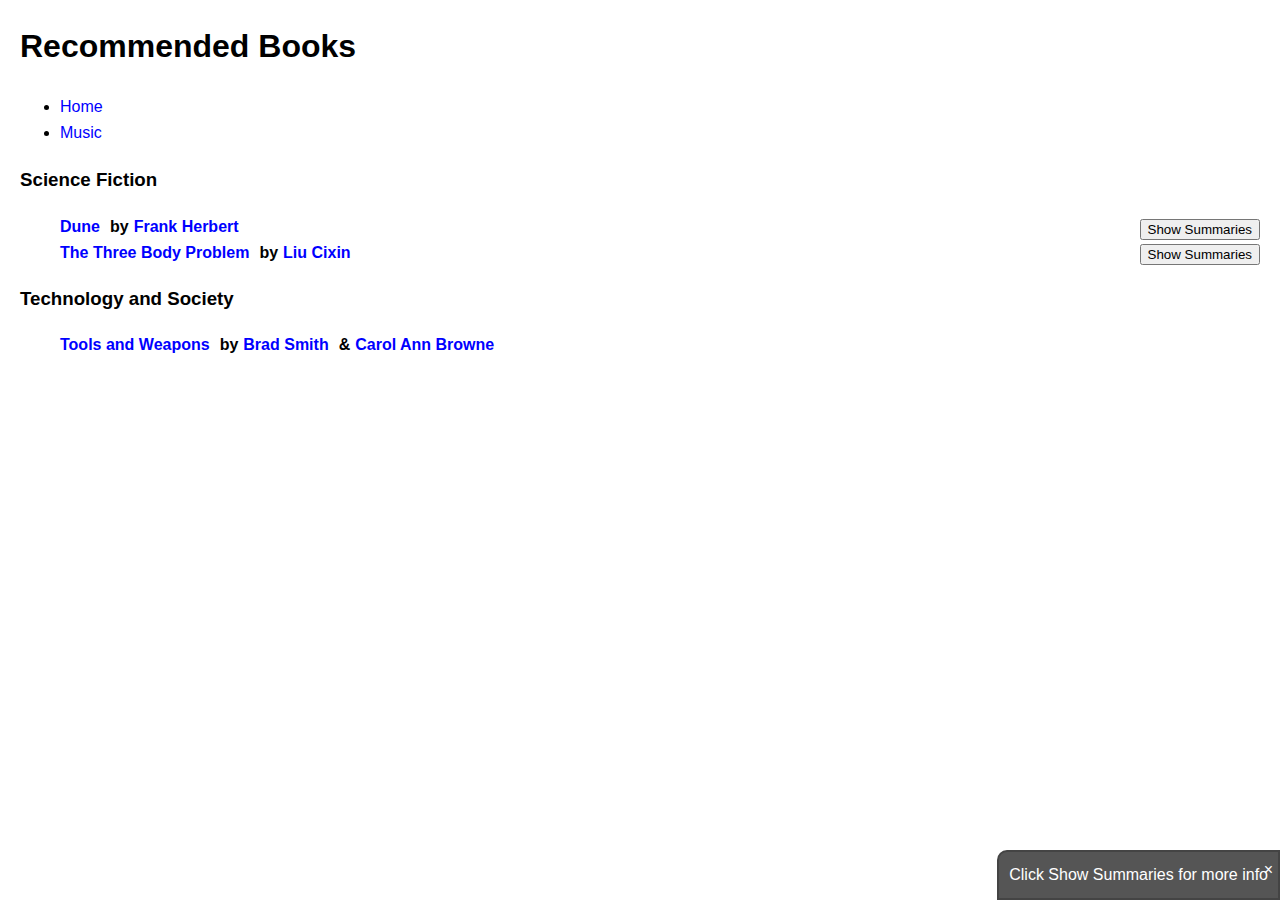
==== books.html @ 4970b01d "organized the info better" ====
<!DOCTYPE html>
<html lang="en">
    <head>
        <meta charset="UTF-8">
        <meta name="viewport" content="width=device-width, initial-scale=1.0">
        <title>Jaden's Book Recommendations</title>
        <link rel="stylesheet" href="styles.css">
        <script src="script.js"></script>
    </head>
<body>
    <header>
        <h1>Recommended Books</h1>
        <nav>
            <ul>
                <li><a href="index.html">Home</a></li>
                <li><a href="music.html">Music</a></li>
            </ul>
        </nav>
    </header>
    <article class="genre">
        <h3>Science Fiction</h3>
        <ul>
            <li class="book-item">
                <a class="book-title tooltip" href="https://en.wikipedia.org/wiki/Dune_(novel)" target="_blank"
                    rel="noopener" data-title="Dune_(novel)">Dune</a>
                <span class="author-label">by</span>
                <a class="author-name tooltip" href="https://en.wikipedia.org/wiki/Frank_Herbert" target="_blank"
                    rel="noopener" data-title="Frank_Herbert">Frank Herbert</a>
                <button class="summary-button" onclick="loadSummary('Dune_(novel)', 'Frank_Herbert')">Show
                    Summaries</button>
            </li>
            <li class="book-item">
                <a class="book-title tooltip" href="https://en.wikipedia.org/wiki/The_Three-Body_Problem_(novel)"
                    target="_blank" rel="noopener" data-title="The_Three-Body_Problem_(novel)">The Three Body
                    Problem</a>
                <span class="author-label">by</span>
                <a class="author-name tooltip" href="https://en.wikipedia.org/wiki/Liu_Cixin" target="_blank"
                    rel="noopener" data-title="Liu_Cixin">Liu Cixin</a>
                <button class="summary-button"
                    onclick="loadSummary('The_Three-Body_Problem_(novel)', 'Liu_Cixin')">Show Summaries</button>
            </li>
        </ul>
    </article>
    <article class="genre">
        <h3>Technology and Society</h3>
        <ul>
            <li class="book-item">
                <a class="book-title tooltip" href="https://www.google.com/books/edition/Tools_and_Weapons/WeJsxQEACAAJ?hl=en" target="_blank"
                    rel="noopener" data-title="Tools_and_Weapons">Tools and Weapons</a>
                <span class="author-label">by</span>
                <a class="author-name tooltip" href="https://en.wikipedia.org/wiki/Brad_Smith_(American_lawyer)" target="_blank"
                    rel="noopener" data-title="Brad_Smith">Brad Smith</a> <span class="author-label">&</span>
                <a class="author-name tooltip" href="https://twitter.com/carolannbrowne?lang=en" target="_blank"
                    rel="noopener" data-title="Carol_Ann_Browne">Carol Ann Browne</a>
            </li>
        </ul>
    </article>    
    <div id="fixed-tooltip" class="fixed-tooltip">
        <div id="tooltip-content">Click Show Summaries for more info</div>
        <span class="close-button" onclick="closeTooltip()">&times;</span>
    </div>
</body>
</html>
---- styles.css ----
body {
    font-family: Arial, sans-serif;
    line-height: 1.6;
    margin: 20px;
}
header, nav, section, footer {
    margin-bottom: 20px;
}
a {
    color: blue;
    text-decoration: none;
}
a:hover {
    text-decoration: underline;
}
.genre {
    font-weight: bold;
    margin-top: 10px;
}
.book-item {
    display: flex;
    align-items: center;
}
.book-title, .author-name {
    margin-right: 5px;
}
.author-label {
    margin: 0 5px; /* Adds spacing around 'by' */
}
.summary-button {
    margin-left: auto; /* Pushes the button to the right */
}

/* Tooltip styles */
.tooltip {
    position: relative;
}
.tooltiptext {
    visibility: hidden;
    width: 200px;
    background-color: #555;
    color: #fff;
    text-align: center;
    border-radius: 6px;
    padding: 5px;
    position: absolute;
    z-index: 1;
    opacity: 0;
    transition: opacity 0.3s;
}
.tooltip:hover .tooltiptext {
    visibility: visible;
    opacity: 1;
}
.fixed-tooltip {
    position: fixed;
    bottom: 0;
    right: 0;
    background-color: #555;
    color: #fff;
    padding: 10px;
    border-radius: 10px 0 0 0;
    border: 2px solid #444;  /* New border */
}
.close-button {
    position: absolute;
    top: 5px;
    right: 5px;
    cursor: pointer;
}

.album-container {
    display: flex;
    flex-direction: column;
    justify-content: space-between;
}

.album-details, .album-embed {
    align-self: flex-start;
}

.summary-button {
    align-self: flex-end;
}
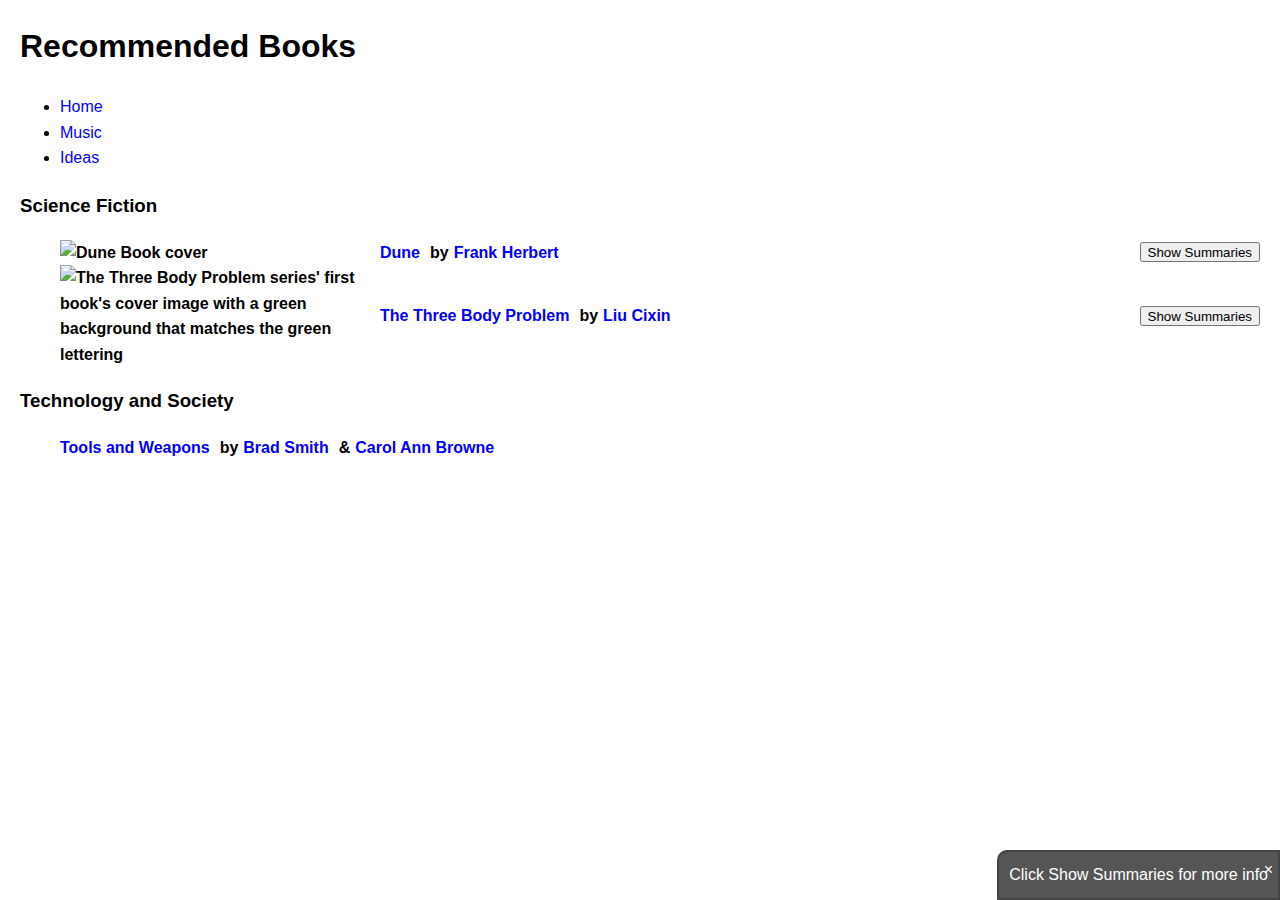
==== commit c49d473e: "Updated the music and added an ideas section" ====
--- a/books.html
+++ b/books.html
@@ -14,6 +14,7 @@
             <ul>
                 <li><a href="index.html">Home</a></li>
                 <li><a href="music.html">Music</a></li>
+                <li><a href="ideas.html">Ideas</a></li>
             </ul>
         </nav>
     </header>
@@ -21,6 +22,7 @@
         <h3>Science Fiction</h3>
         <ul>
             <li class="book-item">
+                <img src="https://m.media-amazon.com/images/I/410TASe+8JL._SX329_BO1,204,203,200_.jpg" alt="Dune Book cover" class="book-image" style="width:100%; max-width:300px;">
                 <a class="book-title tooltip" href="https://en.wikipedia.org/wiki/Dune_(novel)" target="_blank"
                     rel="noopener" data-title="Dune_(novel)">Dune</a>
                 <span class="author-label">by</span>
@@ -30,6 +32,7 @@
                     Summaries</button>
             </li>
             <li class="book-item">
+               <img src="https://media.wired.com/photos/5926b380cefba457b079adef/191:100/w_1280,c_limit/ThreeBodyProblemHP.jpg" class="book-image" alt="The Three Body Problem series' first book's cover image with a green background that matches the green lettering" style="width:100%; max-width:300px;">
                 <a class="book-title tooltip" href="https://en.wikipedia.org/wiki/The_Three-Body_Problem_(novel)"
                     target="_blank" rel="noopener" data-title="The_Three-Body_Problem_(novel)">The Three Body
                     Problem</a>
--- a/styles.css
+++ b/styles.css
@@ -80,5 +80,11 @@
 }
 
 .summary-button {
-    align-self: flex-end;
+    height: 20px;
 }
+
+.book-image {
+    margin-right: 20px;
+    display: flex;
+    
+}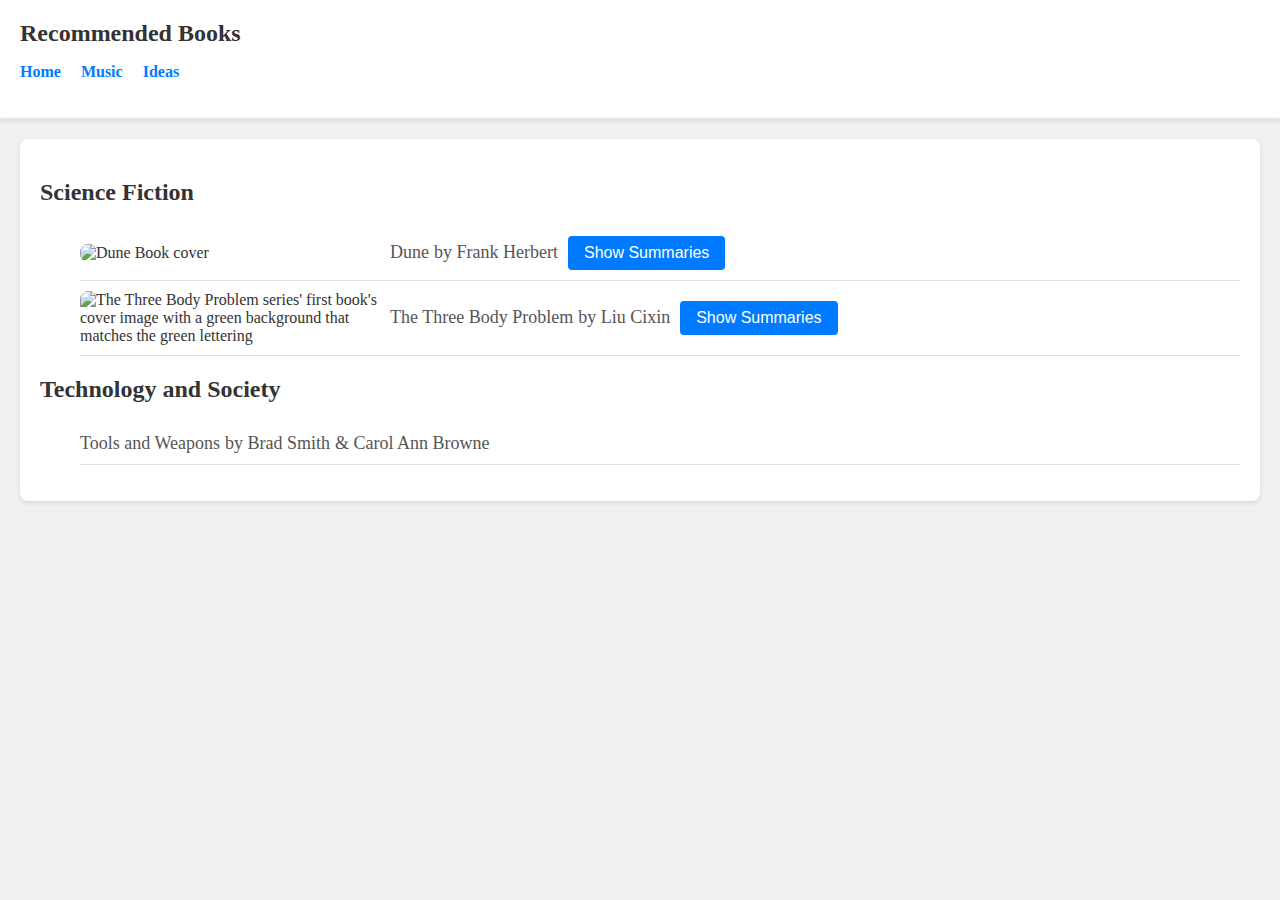
==== commit b76c874f: "updated the css for music and books page" ====
--- a/books.html
+++ b/books.html
@@ -1,12 +1,14 @@
 <!DOCTYPE html>
 <html lang="en">
-    <head>
-        <meta charset="UTF-8">
-        <meta name="viewport" content="width=device-width, initial-scale=1.0">
-        <title>Jaden's Book Recommendations</title>
-        <link rel="stylesheet" href="styles.css">
-        <script src="script.js"></script>
-    </head>
+
+<head>
+    <meta charset="UTF-8">
+    <meta name="viewport" content="width=device-width, initial-scale=1.0">
+    <title>Jaden's Book Recommendations</title>
+    <link rel="stylesheet" href="books.css">
+    <script src="script.js"></script>
+</head>
+
 <body>
     <header>
         <h1>Recommended Books</h1>
@@ -18,49 +20,48 @@
             </ul>
         </nav>
     </header>
-    <article class="genre">
-        <h3>Science Fiction</h3>
-        <ul>
-            <li class="book-item">
-                <img src="https://m.media-amazon.com/images/I/410TASe+8JL._SX329_BO1,204,203,200_.jpg" alt="Dune Book cover" class="book-image" style="width:100%; max-width:300px;">
-                <a class="book-title tooltip" href="https://en.wikipedia.org/wiki/Dune_(novel)" target="_blank"
-                    rel="noopener" data-title="Dune_(novel)">Dune</a>
-                <span class="author-label">by</span>
-                <a class="author-name tooltip" href="https://en.wikipedia.org/wiki/Frank_Herbert" target="_blank"
-                    rel="noopener" data-title="Frank_Herbert">Frank Herbert</a>
-                <button class="summary-button" onclick="loadSummary('Dune_(novel)', 'Frank_Herbert')">Show
-                    Summaries</button>
-            </li>
-            <li class="book-item">
-               <img src="https://media.wired.com/photos/5926b380cefba457b079adef/191:100/w_1280,c_limit/ThreeBodyProblemHP.jpg" class="book-image" alt="The Three Body Problem series' first book's cover image with a green background that matches the green lettering" style="width:100%; max-width:300px;">
-                <a class="book-title tooltip" href="https://en.wikipedia.org/wiki/The_Three-Body_Problem_(novel)"
-                    target="_blank" rel="noopener" data-title="The_Three-Body_Problem_(novel)">The Three Body
-                    Problem</a>
-                <span class="author-label">by</span>
-                <a class="author-name tooltip" href="https://en.wikipedia.org/wiki/Liu_Cixin" target="_blank"
-                    rel="noopener" data-title="Liu_Cixin">Liu Cixin</a>
-                <button class="summary-button"
-                    onclick="loadSummary('The_Three-Body_Problem_(novel)', 'Liu_Cixin')">Show Summaries</button>
-            </li>
-        </ul>
-    </article>
-    <article class="genre">
-        <h3>Technology and Society</h3>
-        <ul>
-            <li class="book-item">
-                <a class="book-title tooltip" href="https://www.google.com/books/edition/Tools_and_Weapons/WeJsxQEACAAJ?hl=en" target="_blank"
-                    rel="noopener" data-title="Tools_and_Weapons">Tools and Weapons</a>
-                <span class="author-label">by</span>
-                <a class="author-name tooltip" href="https://en.wikipedia.org/wiki/Brad_Smith_(American_lawyer)" target="_blank"
-                    rel="noopener" data-title="Brad_Smith">Brad Smith</a> <span class="author-label">&</span>
-                <a class="author-name tooltip" href="https://twitter.com/carolannbrowne?lang=en" target="_blank"
-                    rel="noopener" data-title="Carol_Ann_Browne">Carol Ann Browne</a>
-            </li>
-        </ul>
-    </article>    
-    <div id="fixed-tooltip" class="fixed-tooltip">
-        <div id="tooltip-content">Click Show Summaries for more info</div>
-        <span class="close-button" onclick="closeTooltip()">&times;</span>
-    </div>
+    <main>
+        <article class="genre">
+            <h2>Science Fiction</h2>
+            <ul>
+                <li class="book-item">
+                    <img src="https://m.media-amazon.com/images/I/410TASe+8JL._SX329_BO1,204,203,200_.jpg" alt="Dune Book cover" class="book-image" style="width:100%; max-width:300px;">
+                    <div class="book-details">
+                        <a href="https://en.wikipedia.org/wiki/Dune_(novel)" target="_blank" rel="noopener" class="book-title tooltip">Dune</a>
+                        <a href="https://en.wikipedia.org/wiki/Frank_Herbert" target="_blank" rel="noopener" class="author-name tooltip">by Frank Herbert</a>
+                    </div>
+                    <button class="summary-button" onclick="loadSummary('Dune_(novel)', 'Frank_Herbert')">Show Summaries</button>
+                </li>
+                
+                <li class="book-item">
+                    <img src="https://media.wired.com/photos/5926b380cefba457b079adef/191:100/w_1280,c_limit/ThreeBodyProblemHP.jpg" alt="The Three Body Problem series' first book's cover image with a green background that matches the green lettering" class="book-image" style="width:100%; max-width:300px;">
+                    <div class="book-details">
+                        <a href="https://en.wikipedia.org/wiki/The_Three-Body_Problem_(novel)" target="_blank" rel="noopener" class="book-title tooltip">The Three Body Problem</a>
+                        <a href="https://en.wikipedia.org/wiki/Liu_Cixin" target="_blank" rel="noopener" class="author-name tooltip">by Liu Cixin</a>
+                    </div>
+                    <button class="summary-button" onclick="loadSummary('The_Three-Body_Problem_(novel)', 'Liu_Cixin')">Show Summaries</button>
+                </li>
+            </ul>
+        </article>
+        <article class="genre">
+            <h2>Technology and Society</h2>
+            <ul>
+                <li class="book-item">
+                    <div class="book-details">
+                        <a href="https://www.google.com/books/edition/Tools_and_Weapons/WeJsxQEACAAJ?hl=en" target="_blank" rel="noopener" class="book-title tooltip">Tools and Weapons</a>
+                        <a href="https://en.wikipedia.org/wiki/Brad_Smith_(American_lawyer)" target="_blank" rel="noopener" class="author-name tooltip">by Brad Smith</a> 
+                        <a href="https://twitter.com/carolannbrowne?lang=en" target="_blank" rel="noopener" class="author-name tooltip">& Carol Ann Browne</a>
+                    </div>
+                </li>
+            </ul>
+        </article>
+    </main>
+    <footer>
+        <div id="fixed-tooltip" class="fixed-tooltip">
+            <div id="tooltip-content">Click Show Summaries for more info</div>
+            <span class="close-button" onclick="closeTooltip()">&times;</span>
+        </div>
+    </footer>
 </body>
-</html>+
+</html>
--- a/books.css
+++ b/books.css
@@ -0,0 +1,188 @@
+:root {
+    --primary-color: #007BFF;
+    --secondary-color: #333;
+    --background-color: #f0f0f0;
+    --border-color: #f1f1f1;
+    --shadow-color: rgba(0, 0, 0, 0.1);
+    --font-family: 'Helvetica, Arial, sans-serif';
+    --tooltip-bg-color: rgba(0, 0, 0, 0.8);
+}
+
+body {
+    font-family: var(--font-family);
+    margin: 0;
+    background-color: var(--background-color);
+    color: var(--secondary-color);
+}
+
+header {
+    background-color: #fff;
+    padding: 20px;
+    box-shadow: 0 2px 4px var(--shadow-color);
+    border-bottom: 2px solid var(--border-color);
+}
+
+header h1 {
+    margin: 0;
+    font-size: 24px;
+    color: var(--secondary-color);
+}
+
+nav ul {
+    list-style-type: none;
+    padding: 0;
+    display: flex;
+    gap: 20px;
+}
+
+nav li {
+    margin: 0;
+}
+
+nav a {
+    text-decoration: none;
+    color: var(--primary-color);
+    font-weight: bold;
+}
+
+main {
+    padding: 20px;
+    background-color: #fff;
+    box-shadow: 0 2px 4px var(--shadow-color);
+    margin: 20px;
+    border-radius: 8px;
+}
+
+.article {
+    margin: 20px 0;
+    padding: 20px;
+}
+
+.article h2 {
+    margin-top: 0;
+    font-size: 22px;
+    color: var(--secondary-color);
+}
+
+.book-item {
+    display: flex;
+    flex-direction: column;
+    align-items: flex-start;
+    gap: 10px;
+    padding: 10px 0;
+    border-bottom: 1px solid #e0e0e0;
+}
+
+.book-image {
+    width: 100%;
+    max-width: 300px;
+    border-radius: 8px;
+}
+
+.book-details {
+    display: flex;
+    gap: 5px;
+    align-items: baseline;
+}
+
+.book-title, .author-name {
+    text-decoration: none;
+    color: #555;
+    font-size: 18px;
+    transition: color 0.3s ease;
+}
+
+.book-title:hover, .author-name:hover {
+    color: var(--primary-color);
+}
+
+.summary-button {
+    padding: 8px 16px;
+    background-color: var(--primary-color);
+    border: none;
+    color: #fff;
+    cursor: pointer;
+    border-radius: 4px;
+    font-size: 16px;
+    transition: background-color 0.3s ease;
+}
+
+.summary-button:hover,
+.summary-button:focus {
+    background-color: #0056b3;
+}
+
+/* .tooltip {
+    position: relative;
+    cursor: pointer;
+}
+
+.tooltip::after {
+    content: attr(data-title);
+    position: absolute;
+    bottom: 100%;
+    left: 50%;
+    transform: translateX(-50%);
+    padding: 8px;
+    background-color: var(--tooltip-bg-color);
+    color: #fff;
+    border-radius: 4px;
+    white-space: nowrap;
+    opacity: 0;
+    transition: opacity 0.3s ease, visibility 0s 0.3s;
+    pointer-events: none;
+    font-size: 14px;
+    max-width: 200px;
+    text-align: center;
+}
+
+.tooltip:hover::after {
+    opacity: 1;
+    visibility: visible;
+    transition-delay: 0s;
+} */
+
+@media (min-width: 600px) {
+    .book-item {
+        flex-direction: row;
+        align-items: center;
+    }
+}
+#fixed-tooltip {
+    position: fixed;
+    bottom: 10px;
+    right: 10px;
+    background-color: #fff;
+    border: 1px solid #ccc;
+    box-shadow: 0 0 10px rgba(0, 0, 0, 0.1);
+    max-width: 300px;
+    padding: 20px;
+    border-radius: 5px;
+    display: none;
+    z-index: 1000;
+}
+
+#fixed-tooltip.display-block {
+    display: block;
+}
+
+#tooltip-content {
+    font-size: 14px;
+    color: #333;
+    line-height: 1.5;
+}
+
+.close-button {
+    position: absolute;
+    top: 10px;
+    right: 10px;
+    background: none;
+    border: none;
+    font-size: 18px;
+    cursor: pointer;
+    color: #999;
+}
+
+.close-button:hover {
+    color: #333;
+}
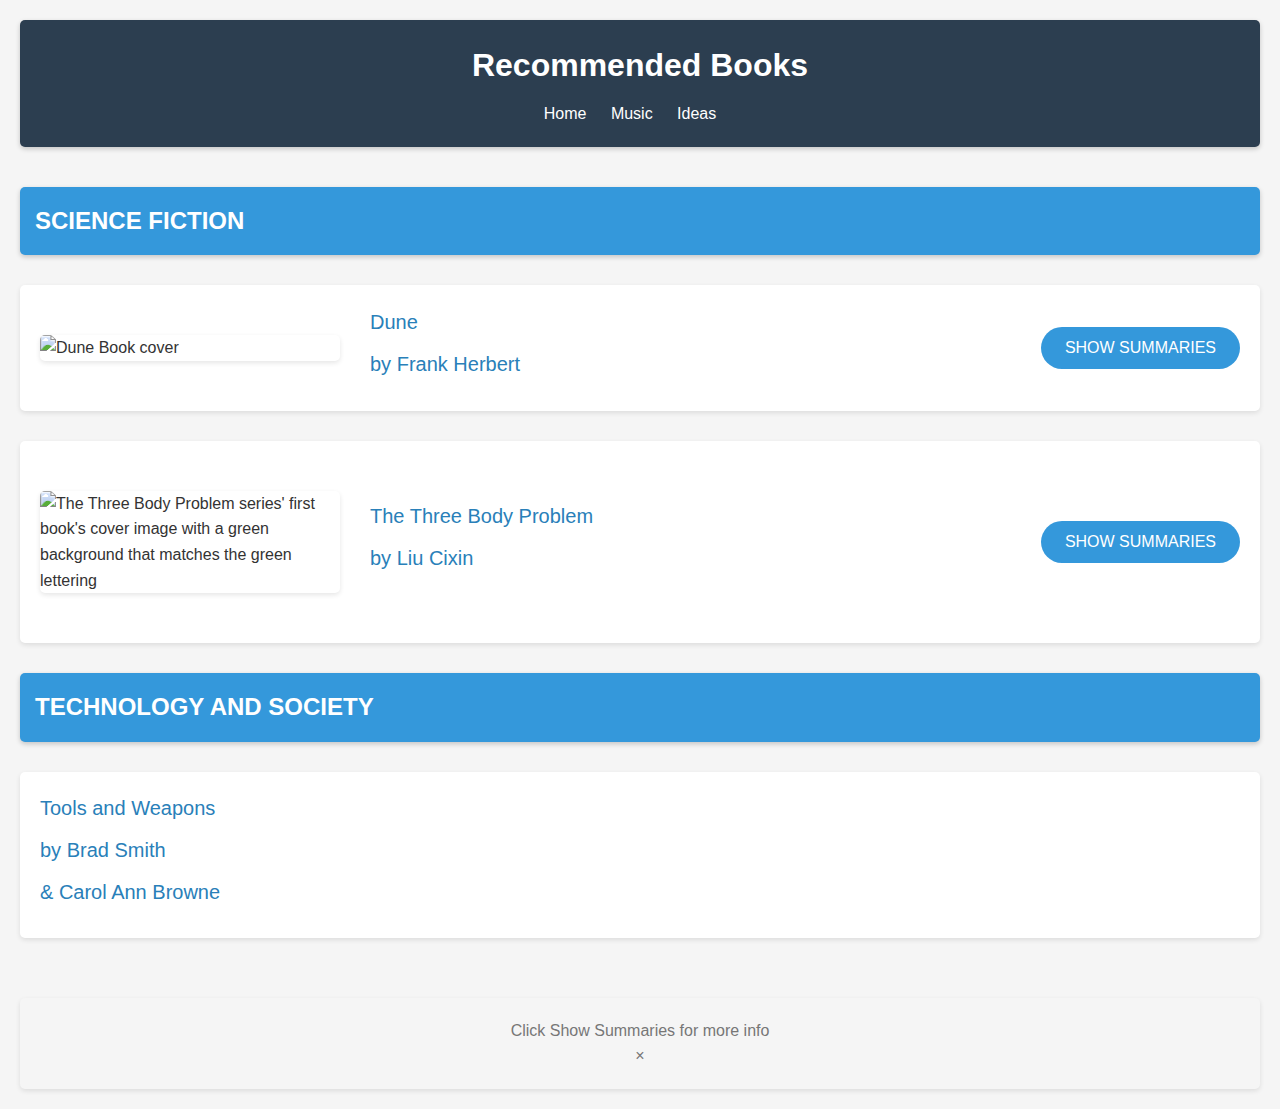
==== commit d6ca9d85: "updated ideas" ====
--- a/books.html
+++ b/books.html
@@ -5,7 +5,7 @@
     <meta charset="UTF-8">
     <meta name="viewport" content="width=device-width, initial-scale=1.0">
     <title>Jaden's Book Recommendations</title>
-    <link rel="stylesheet" href="books.css">
+    <link rel="stylesheet" href="styles.css">
     <script src="script.js"></script>
 </head>
 
--- a/styles.css
+++ b/styles.css
@@ -0,0 +1,134 @@
+/* Basic reset for consistent styling */
+* {
+    margin: 0;
+    padding: 0;
+    box-sizing: border-box;
+  }
+  
+  body {
+    font-family: 'Helvetica Neue', Arial, sans-serif;
+    background-color: #f5f5f5;
+    color: #333;
+    line-height: 1.6;
+    padding: 20px;
+  }
+  
+  header {
+    background: #2c3e50;
+    color: #fff;
+    padding: 20px;
+    text-align: center;
+    border-radius: 5px;
+    box-shadow: 0 2px 5px rgba(0, 0, 0, 0.2);
+  }
+  
+  nav ul {
+    list-style: none;
+    padding: 0;
+    margin-top: 10px;
+  }
+  
+  nav ul li {
+    display: inline;
+    margin-right: 20px;
+  }
+  
+  nav ul li a {
+    color: #fff;
+    text-decoration: none;
+    transition: color 0.3s ease;
+  }
+  
+  nav ul li a:hover {
+    color: #3498db;
+  }
+  
+  main {
+    margin-top: 40px;
+  }
+  
+  .genre h2 {
+    background-color: #3498db;
+    color: #fff;
+    padding: 15px;
+    margin-bottom: 30px;
+    border-radius: 5px;
+    box-shadow: 0 2px 5px rgba(0, 0, 0, 0.2);
+    font-size: 24px;
+    text-transform: uppercase;
+  }
+  
+  .book-item {
+    background-color: #fff;
+    padding: 20px;
+    margin-bottom: 30px;
+    border-radius: 5px;
+    box-shadow: 0 2px 5px rgba(0, 0, 0, 0.1);
+    display: flex;
+    align-items: center;
+  }
+  
+  .book-image {
+    border-radius: 5px;
+    margin-right: 30px;
+    width: 150px;
+    height: auto;
+    object-fit: cover;
+    box-shadow: 0 2px 5px rgba(0, 0, 0, 0.1);
+  }
+  
+  .book-details {
+    flex-grow: 1;
+  }
+  
+  .book-title,
+  .author-name {
+    display: block;
+    color: #2980b9;
+    margin-bottom: 10px;
+    text-decoration: none;
+    transition: color 0.3s ease;
+    font-size: 20px;
+  }
+  
+  .book-title:hover,
+  .author-name:hover {
+    color: #3498db;
+  }
+  
+  .summary-button {
+    background-color: #3498db;
+    color: #fff;
+    border: none;
+    padding: 12px 24px;
+    border-radius: 30px;
+    cursor: pointer;
+    transition: background-color 0.3s ease;
+    font-size: 16px;
+    text-transform: uppercase;
+  }
+  
+  .summary-button:hover {
+    background-color: #2980b9;
+  }
+  
+  footer {
+    margin-top: 60px;
+    text-align: center;
+    color: #777;
+    padding: 20px;
+    background-color: #f5f5f5;
+    border-radius: 5px;
+    box-shadow: 0 2px 5px rgba(0, 0, 0, 0.1);
+  }
+  
+  /* Improved styling for the image */
+  img {
+    max-width: 100%;
+    height: auto;
+    display: block;
+    margin: 30px auto;
+    max-width: 900px;
+    border-radius: 8px;
+    box-shadow: 0 4px 8px rgba(0, 0, 0, 0.1);
+  }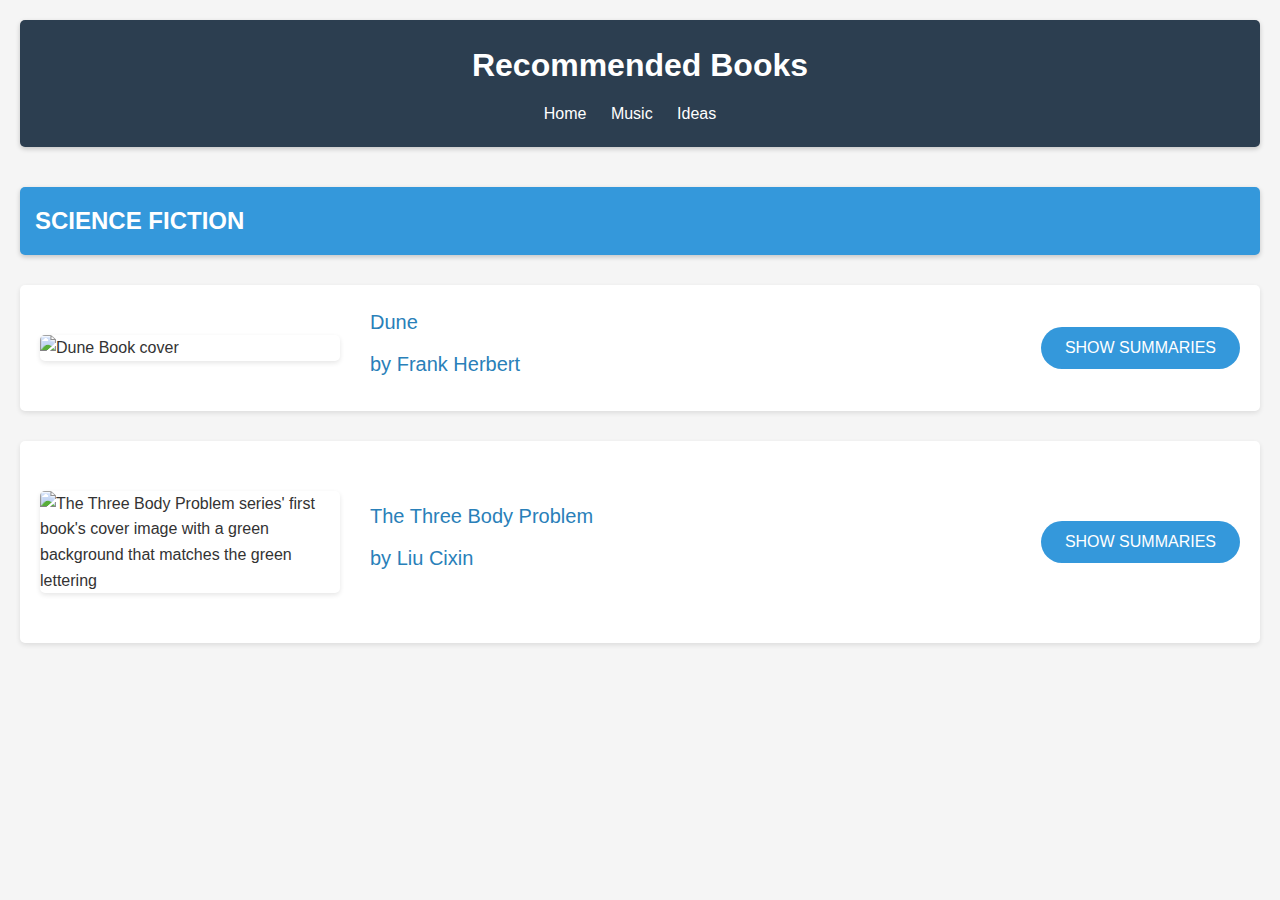
==== commit f42e35dd: "Makeover" ====
--- a/books.html
+++ b/books.html
@@ -43,25 +43,7 @@
                 </li>
             </ul>
         </article>
-        <article class="genre">
-            <h2>Technology and Society</h2>
-            <ul>
-                <li class="book-item">
-                    <div class="book-details">
-                        <a href="https://www.google.com/books/edition/Tools_and_Weapons/WeJsxQEACAAJ?hl=en" target="_blank" rel="noopener" class="book-title tooltip">Tools and Weapons</a>
-                        <a href="https://en.wikipedia.org/wiki/Brad_Smith_(American_lawyer)" target="_blank" rel="noopener" class="author-name tooltip">by Brad Smith</a> 
-                        <a href="https://twitter.com/carolannbrowne?lang=en" target="_blank" rel="noopener" class="author-name tooltip">& Carol Ann Browne</a>
-                    </div>
-                </li>
-            </ul>
-        </article>
     </main>
-    <footer>
-        <div id="fixed-tooltip" class="fixed-tooltip">
-            <div id="tooltip-content">Click Show Summaries for more info</div>
-            <span class="close-button" onclick="closeTooltip()">&times;</span>
-        </div>
-    </footer>
 </body>
 
 </html>
--- a/styles.css
+++ b/styles.css
@@ -1,4 +1,3 @@
-/* Basic reset for consistent styling */
 * {
     margin: 0;
     padding: 0;
@@ -122,7 +121,6 @@
     box-shadow: 0 2px 5px rgba(0, 0, 0, 0.1);
   }
   
-  /* Improved styling for the image */
   img {
     max-width: 100%;
     height: auto;
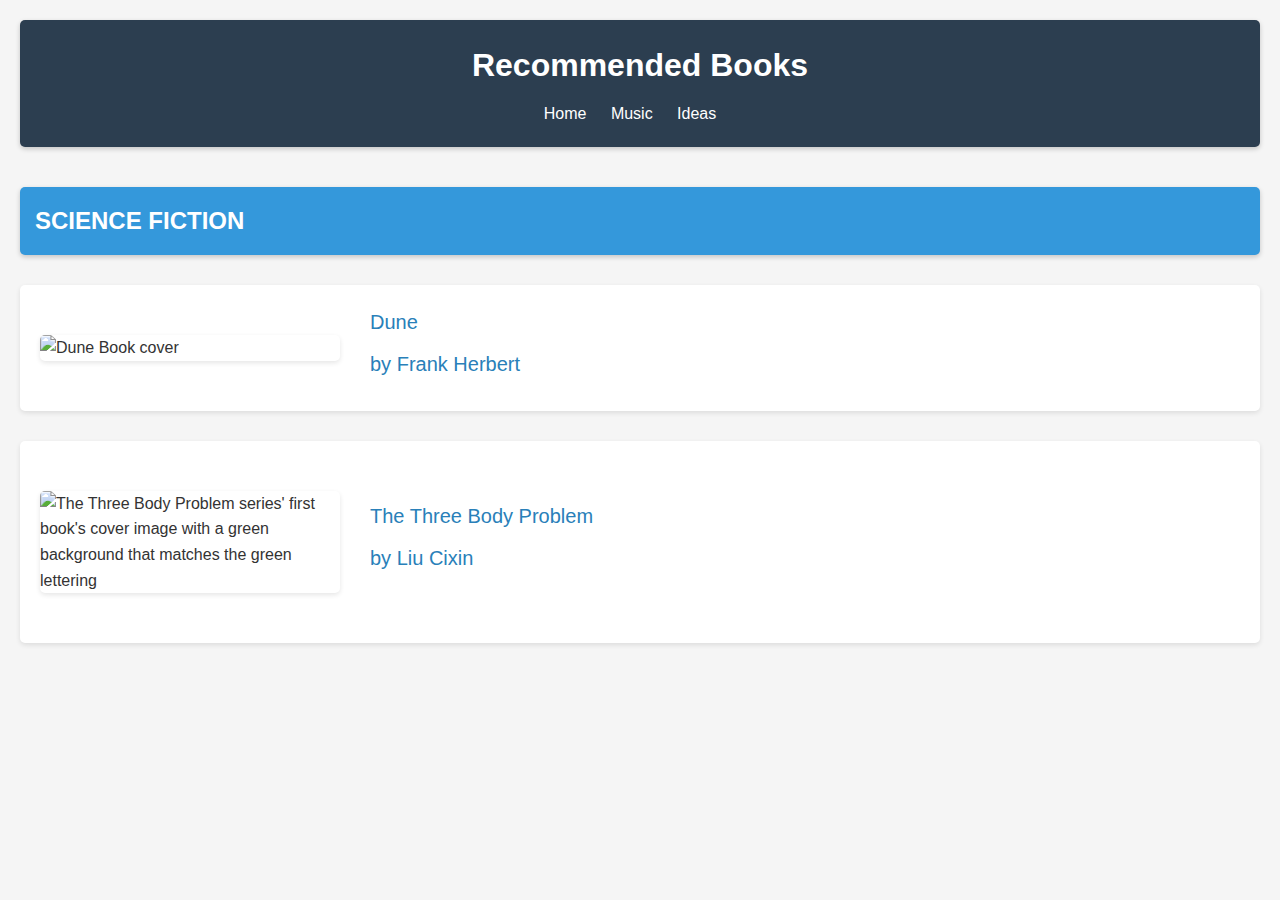
==== commit 1eafb565: "another one" ====
--- a/books.html
+++ b/books.html
@@ -1,49 +1,76 @@
 <!DOCTYPE html>
 <html lang="en">
-
-<head>
-    <meta charset="UTF-8">
-    <meta name="viewport" content="width=device-width, initial-scale=1.0">
+  <head>
+    <meta charset="UTF-8" />
+    <meta name="viewport" content="width=device-width, initial-scale=1.0" />
     <title>Jaden's Book Recommendations</title>
-    <link rel="stylesheet" href="styles.css">
-    <script src="script.js"></script>
-</head>
-
-<body>
+    <link rel="stylesheet" href="styles.css" />
+  </head>
+  <body>
     <header>
-        <h1>Recommended Books</h1>
-        <nav>
-            <ul>
-                <li><a href="index.html">Home</a></li>
-                <li><a href="music.html">Music</a></li>
-                <li><a href="ideas.html">Ideas</a></li>
-            </ul>
-        </nav>
+      <h1>Recommended Books</h1>
+      <nav>
+        <ul>
+          <li><a href="index.html">Home</a></li>
+          <li><a href="music.html">Music</a></li>
+          <li><a href="ideas.html">Ideas</a></li>
+        </ul>
+      </nav>
     </header>
     <main>
-        <article class="genre">
-            <h2>Science Fiction</h2>
-            <ul>
-                <li class="book-item">
-                    <img src="https://m.media-amazon.com/images/I/410TASe+8JL._SX329_BO1,204,203,200_.jpg" alt="Dune Book cover" class="book-image" style="width:100%; max-width:300px;">
-                    <div class="book-details">
-                        <a href="https://en.wikipedia.org/wiki/Dune_(novel)" target="_blank" rel="noopener" class="book-title tooltip">Dune</a>
-                        <a href="https://en.wikipedia.org/wiki/Frank_Herbert" target="_blank" rel="noopener" class="author-name tooltip">by Frank Herbert</a>
-                    </div>
-                    <button class="summary-button" onclick="loadSummary('Dune_(novel)', 'Frank_Herbert')">Show Summaries</button>
-                </li>
-                
-                <li class="book-item">
-                    <img src="https://media.wired.com/photos/5926b380cefba457b079adef/191:100/w_1280,c_limit/ThreeBodyProblemHP.jpg" alt="The Three Body Problem series' first book's cover image with a green background that matches the green lettering" class="book-image" style="width:100%; max-width:300px;">
-                    <div class="book-details">
-                        <a href="https://en.wikipedia.org/wiki/The_Three-Body_Problem_(novel)" target="_blank" rel="noopener" class="book-title tooltip">The Three Body Problem</a>
-                        <a href="https://en.wikipedia.org/wiki/Liu_Cixin" target="_blank" rel="noopener" class="author-name tooltip">by Liu Cixin</a>
-                    </div>
-                    <button class="summary-button" onclick="loadSummary('The_Three-Body_Problem_(novel)', 'Liu_Cixin')">Show Summaries</button>
-                </li>
-            </ul>
-        </article>
+      <article class="genre">
+        <h2>Science Fiction</h2>
+        <ul>
+          <li class="book-item">
+            <img
+              src="https://m.media-amazon.com/images/I/410TASe+8JL._SX329_BO1,204,203,200_.jpg"
+              alt="Dune Book cover"
+              class="book-image"
+              style="width: 100%; max-width: 300px"
+            />
+            <div class="book-details">
+              <a
+                href="https://en.wikipedia.org/wiki/Dune_(novel)"
+                target="_blank"
+                rel="noopener"
+                class="book-title tooltip"
+                >Dune</a
+              >
+              <a
+                href="https://en.wikipedia.org/wiki/Frank_Herbert"
+                target="_blank"
+                rel="noopener"
+                class="author-name tooltip"
+                >by Frank Herbert</a
+              >
+            </div>
+          </li>
+          <li class="book-item">
+            <img
+              src="https://media.wired.com/photos/5926b380cefba457b079adef/191:100/w_1280,c_limit/ThreeBodyProblemHP.jpg"
+              alt="The Three Body Problem series' first book's cover image with a green background that matches the green lettering"
+              class="book-image"
+              style="width: 100%; max-width: 300px"
+            />
+            <div class="book-details">
+              <a
+                href="https://en.wikipedia.org/wiki/The_Three-Body_Problem_(novel)"
+                target="_blank"
+                rel="noopener"
+                class="book-title tooltip"
+                >The Three Body Problem</a
+              >
+              <a
+                href="https://en.wikipedia.org/wiki/Liu_Cixin"
+                target="_blank"
+                rel="noopener"
+                class="author-name tooltip"
+                >by Liu Cixin</a
+              >
+            </div>
+          </li>
+        </ul>
+      </article>
     </main>
-</body>
-
+  </body>
 </html>
--- a/styles.css
+++ b/styles.css
@@ -95,7 +95,7 @@
     color: #3498db;
   }
   
-  .summary-button {
+  /* .summary-button {
     background-color: #3498db;
     color: #fff;
     border: none;
@@ -109,7 +109,7 @@
   
   .summary-button:hover {
     background-color: #2980b9;
-  }
+  } */
   
   footer {
     margin-top: 60px;
@@ -121,6 +121,7 @@
     box-shadow: 0 2px 5px rgba(0, 0, 0, 0.1);
   }
   
+
   img {
     max-width: 100%;
     height: auto;
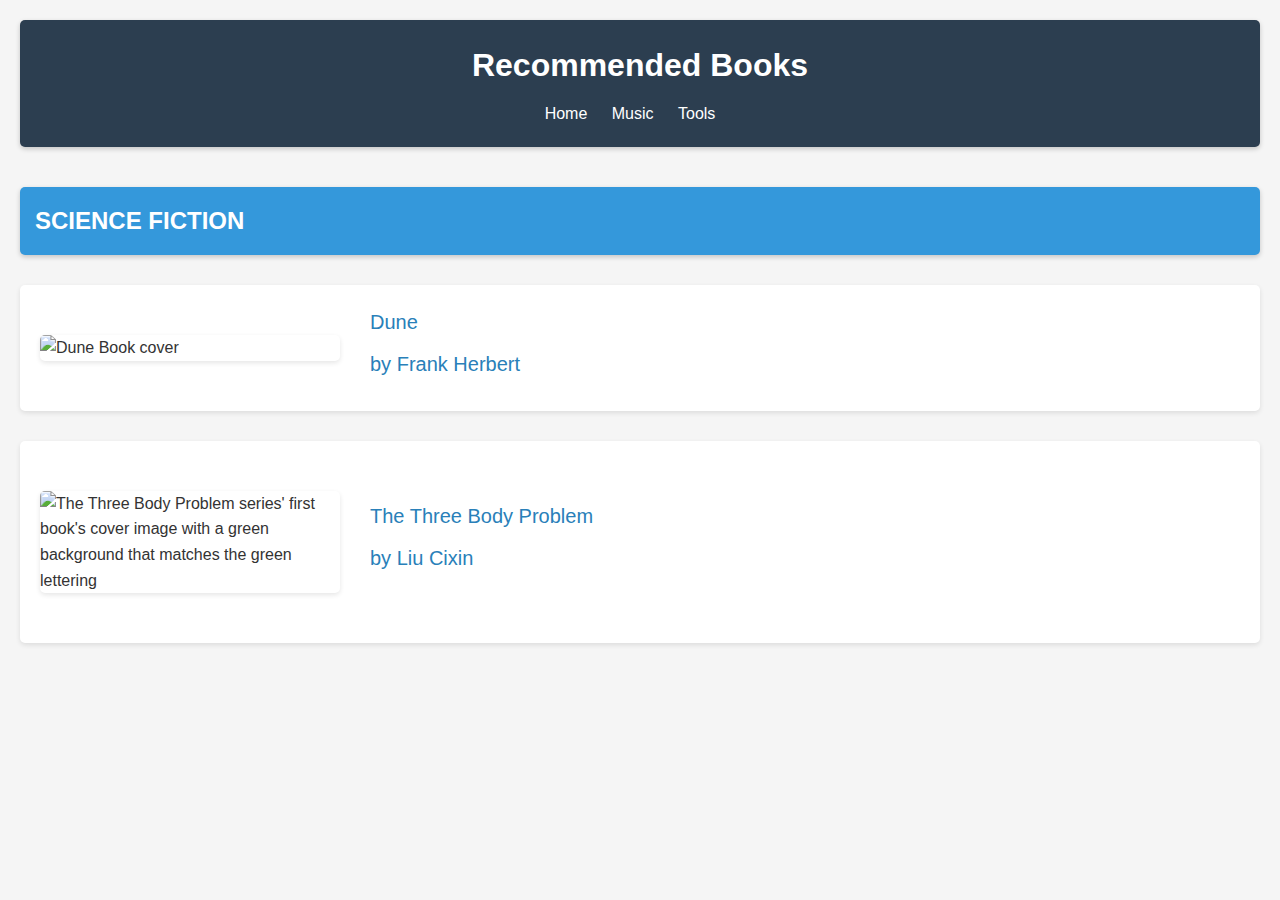
==== commit 1af2107f: "tools" ====
--- a/books.html
+++ b/books.html
@@ -13,7 +13,7 @@
         <ul>
           <li><a href="index.html">Home</a></li>
           <li><a href="music.html">Music</a></li>
-          <li><a href="ideas.html">Ideas</a></li>
+          <li><a href="tools.html">Tools</a></li>
         </ul>
       </nav>
     </header>
